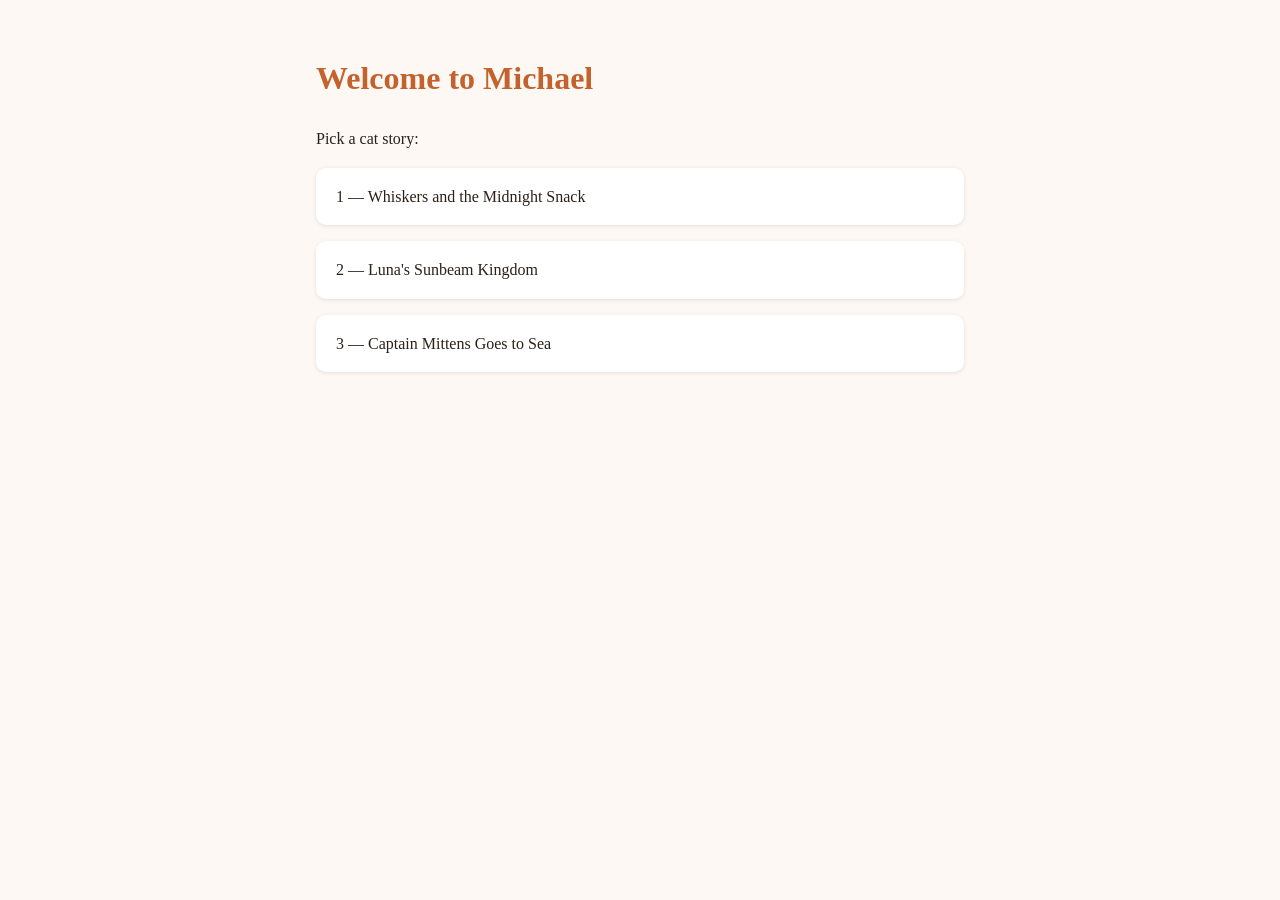
==== index.html @ 5befdc52 "Initial placeholder site: menu + three cat stories Co-Authored-By: Claude Opus 5.5 <noreply@anthropi" ====
<!doctype html>
<html lang="en">
<head>
  <meta charset="utf-8">
  <meta name="viewport" content="width=device-width, initial-scale=1">
  <title>Welcome to Michael</title>
  <link rel="stylesheet" href="style.css">
</head>
<body>
  <main>
    <h1>Welcome to Michael</h1>
    <p>Pick a cat story:</p>
    <nav>
      <ul>
        <li><a href="page1.html">1 — Whiskers and the Midnight Snack</a></li>
        <li><a href="page2.html">2 — Luna's Sunbeam Kingdom</a></li>
        <li><a href="page3.html">3 — Captain Mittens Goes to Sea</a></li>
      </ul>
    </nav>
  </main>
</body>
</html>
---- style.css ----
:root { --bg: #fdf8f3; --fg: #2b2118; --accent: #c4622d; --card: #fff; }
@media (prefers-color-scheme: dark) {
  :root { --bg: #1d1a17; --fg: #eee6dc; --accent: #f08a4b; --card: #2a2622; }
}
* { box-sizing: border-box; }
body { margin: 0; font-family: Georgia, serif; background: var(--bg); color: var(--fg); line-height: 1.6; }
main { max-width: 680px; margin: 0 auto; padding: 2rem 1rem; }
h1 { color: var(--accent); }
nav ul { list-style: none; padding: 0; display: grid; gap: 1rem; }
nav a { display: block; padding: 1rem 1.25rem; background: var(--card); border-radius: 10px; text-decoration: none; color: var(--fg); box-shadow: 0 1px 4px rgba(0,0,0,.1); }
nav a:hover { color: var(--accent); }
.back { color: var(--accent); }
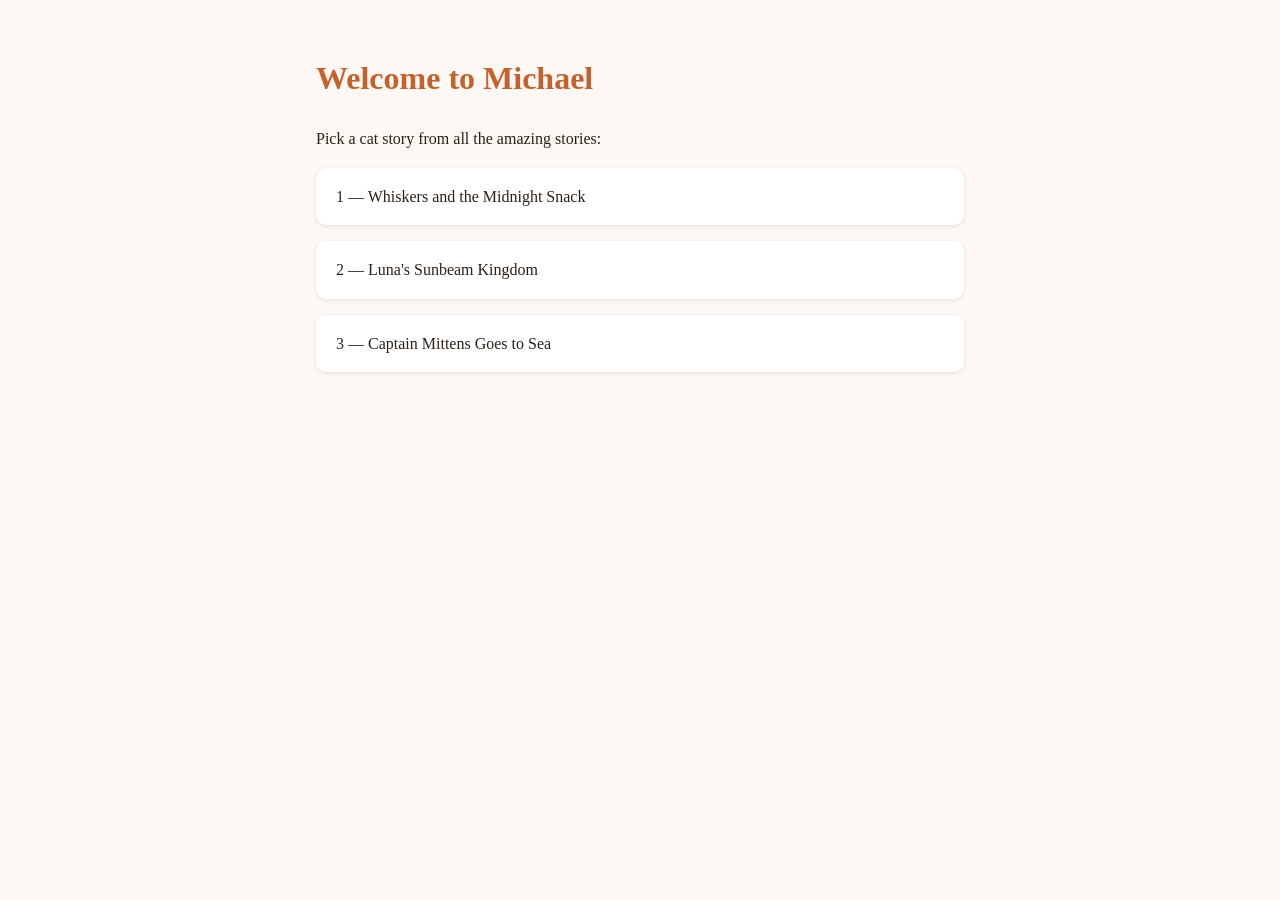
==== commit e624e759: "Adding the word amazing" ====
--- a/index.html
+++ b/index.html
@@ -9,7 +9,7 @@
 <body>
   <main>
     <h1>Welcome to Michael</h1>
-    <p>Pick a cat story:</p>
+    <p>Pick a cat story from all the amazing stories:</p>
     <nav>
       <ul>
         <li><a href="page1.html">1 — Whiskers and the Midnight Snack</a></li>
